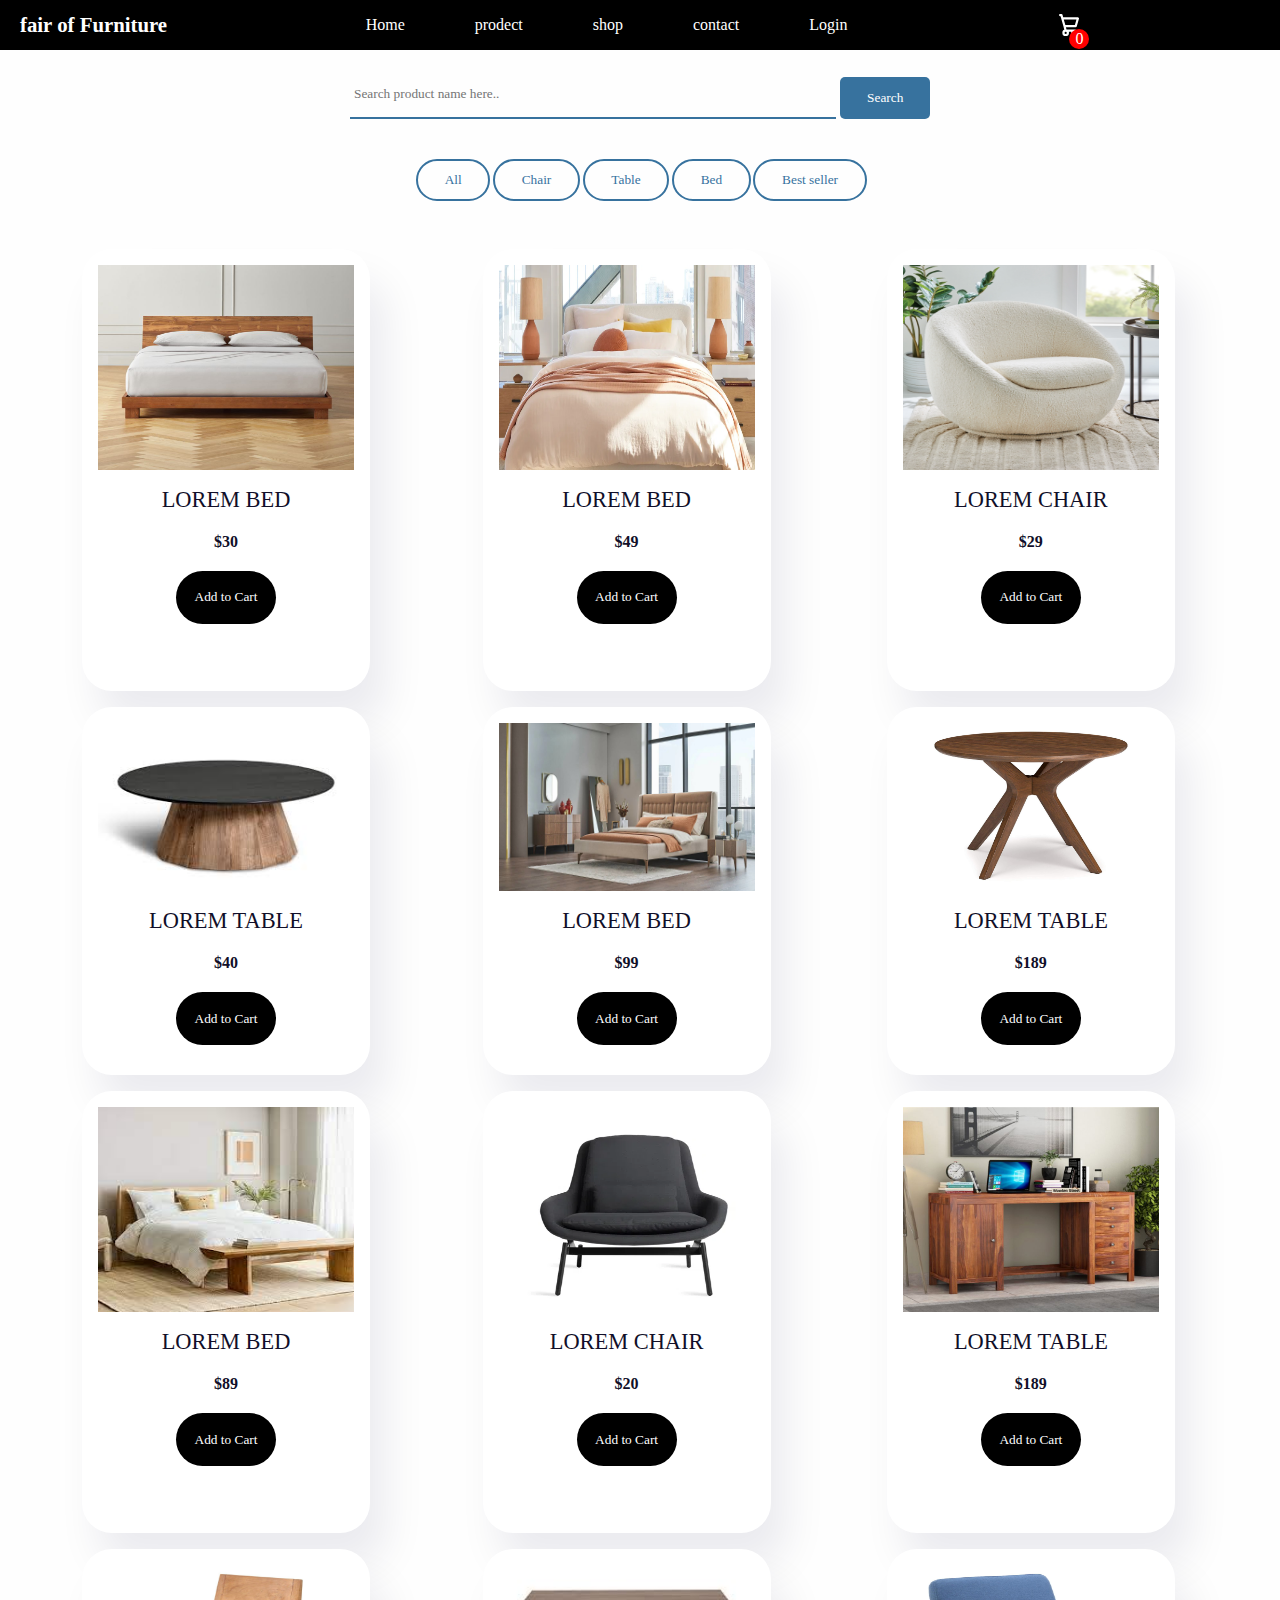
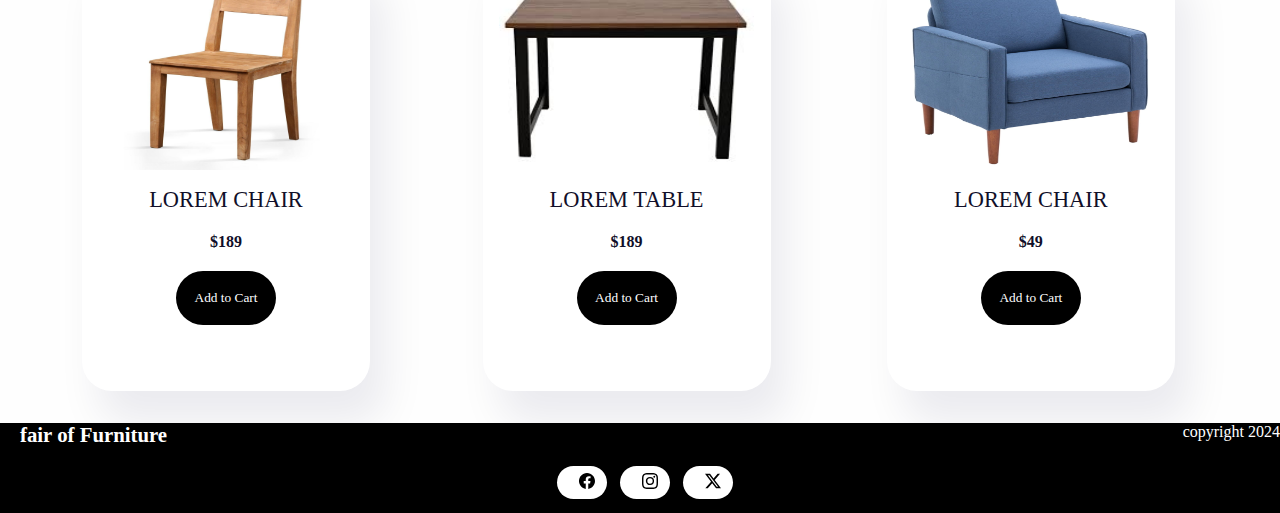
==== html/proudect.html @ f80cce1e "Add files via upload" ====
<?php
session_start();

?>
<html lang="en">

<head>
    <meta name="viewport" content="width=device-width, initial-scale=1.0" />
    <title>fair of Furniture- Products</title>

    <link href="https://fonts.googleapis.com/css2?family=Poppins:wght@400;500&display=swap" rel="stylesheet" />
    <link rel="stylesheet" href="../css/proudct.css" />
</head>

<body>



    <div class="contain">
        <nav>
            <h1 class="logo"> fair of Furniture</h1>
            <ul class="navscreeen">
                <li><a href="../index.html">Home</a></li>
                <li><a href="proudect.html" class="active">prodect</a></li>
                <li><a href="#">shop</a></li>
                <li><a href="#">contact</a></li>
           <a href="login.html">Login</a> </li>
    
            <div class="icon-cart">
                <svg aria-hidden="true" xmlns="http://www.w3.org/2000/svg" fill="none" viewBox="0 0 18 20">
                    <path stroke="currentColor" stroke-linecap="round" stroke-linejoin="round" stroke-width="2"
                        d="M6 15a2 2 0 1 0 0 4 2 2 0 0 0 0-4Zm0 0h8m-8 0-1-4m9 4a2 2 0 1 0 0 4 2 2 0 0 0 0-4Zm-9-4h10l2-7H3m2 7L3 4m0 0-.792-3H1" />
                </svg>


                <span class="quantity">
                    0
                </span>
            </div>
            </ul>
            <li onclick="show()"> <svg xmlns="http://www.w3.org/2000/svg" width="16" height="16" fill="currentColor"
                    class="bi bi-list" viewBox="0 0 16 16">
                    <path fill-rule="evenodd" d="M2.5 12a.5.5 0 0 1 .5-.5h10a.5.5 0 0 1 0 1H3a.5.5 0 0
                         1-.5-.5m0-4a.5.5 0 0 1 .5-.5h10a.5.5 0 0 1 0 1H3a.5.5 0 0 1-.5-.5m0-4a.5.5 0 0
                          1 .5-.5h10a.5.5 0 0 1 0 1H3a.5.5 0 0 1-.5-.5" />
                </svg>
            </li>

            <ul class="navbar">
                <li onclick="closebar()"> <svg xmlns="http://www.w3.org/2000/svg" width="16" height="16" fill="currentColor"
                        class="bi bi-x-circle" viewBox="0 0 16 16">
                        <path d="M8 15A7 7 0 1 1 8 1a7 7
                         0 0 1 0 14m0 1A8 8 0 1 0 8 0a8 8 0 0 0 0 16" />
                        <path d="M4.646 4.646a.5.5 0 0 1 .708 0L8 
                            7.293l2.646-2.647a.5.5 0 0 1 .708.708L8.707 8l2.647
                             2.646a.5.5 0 0 1-.708.708L8 8.707l-2.646 2.647a.5.5 0 0
                              1-.708-.708L7.293 8 4.646 5.354a.5.5 0 0 1 0-.708" />
                    </svg></li>
  
                <li><a href="../index.html">Home</a></li>
                <li><a href="proudect.html" class="active">prodect</a></li>
                <li><a href="#">shop</a></li>
                <li><a href="#">contact</a></li>
          <li>     <a href="login.html">Login</a> </li>
            </ul>
        </nav>
        <div class="wrapper">
            <div id="search-container">
                <input type="search" id="search-input" placeholder="Search product name here.." />
                <button id="search">Search</button>
            </div>
            <div id="buttons">
                <button class="button-value" onclick="filterProduct('all')">All</button>
                <button class="button-value" onclick="filterProduct('Chair')">
                    Chair
                </button>
                <button class="button-value" onclick="filterProduct('Table')">
                    Table
                </button>
                <button class="button-value" onclick="filterProduct('Bed')">
                    Bed
                </button>
                <button class="bestSell" onclick="best()">
                    Best seller
                </button>
            </div>
            <div id="products"></div>
        </div>
    </div>
    <div class="cartTab">
        <h1>Shopping Cart</h1>
        <div class="listCart">

        </div>
        <div class="total">Total: 0</div>
        <div class="btn">
            <button class="close">CLOSE</button>
            <button class="checkOut" 
 onclick="handleCheckout()">Check Out</button>
        </div>
    </div>


    <footer class="foot">
        <div class="topfoter">
            <h1 class="logo"> fair of Furniture</h1>
        </div>
        <div class="center">
            <div class="text1">
                <div class="text2">
                    <div class="text3">

                        <a href=""><svg xmlns="http://www.w3.org/2000/svg" width="16" height="16" fill="currentColor"
                                class="bi bi-facebook" viewBox="0 0 16 16">
                                <path
                                    d="M16 8.049c0-4.446-3.582-8.05-8-8.05C3.58 0-.002 3.603-.002 8.05c0 4.017 2.926 7.347 6.75 7.951v-5.625h-2.03V8.05H6.75V6.275c0-2.017 1.195-3.131 3.022-3.131.876 0 1.791.157 1.791.157v1.98h-1.009c-.993 0-1.303.621-1.303 1.258v1.51h2.218l-.354 2.326H9.25V16c3.824-.604 6.75-3.934 6.75-7.951" />
                            </svg></a>
                    </div>
                    <span>Facebook</span>
                </div>
                <div class="text2">
                    <div class="text3">

                        <a href=""><svg xmlns="http://www.w3.org/2000/svg" width="16" height="16" fill="currentColor"
                                class="bi bi-instagram" viewBox="0 0 16 16">
                                <path
                                    d="M8 0C5.829 0 5.556.01 4.703.048 3.85.088 3.269.222 2.76.42a3.9 3.9 0 0 0-1.417.923A3.9 3.9 0 0 0 .42 2.76C.222 3.268.087 3.85.048 4.7.01 5.555 0 5.827 0 8.001c0 2.172.01 2.444.048 3.297.04.852.174 1.433.372 1.942.205.526.478.972.923 1.417.444.445.89.719 1.416.923.51.198 1.09.333 1.942.372C5.555 15.99 5.827 16 8 16s2.444-.01 3.298-.048c.851-.04 1.434-.174 1.943-.372a3.9 3.9 0 0 0 1.416-.923c.445-.445.718-.891.923-1.417.197-.509.332-1.09.372-1.942C15.99 10.445 16 10.173 16 8s-.01-2.445-.048-3.299c-.04-.851-.175-1.433-.372-1.941a3.9 3.9 0 0 0-.923-1.417A3.9 3.9 0 0 0 13.24.42c-.51-.198-1.092-.333-1.943-.372C10.443.01 10.172 0 7.998 0zm-.717 1.442h.718c2.136 0 2.389.007 3.232.046.78.035 1.204.166 1.486.275.373.145.64.319.92.599s.453.546.598.92c.11.281.24.705.275 1.485.039.843.047 1.096.047 3.231s-.008 2.389-.047 3.232c-.035.78-.166 1.203-.275 1.485a2.5 2.5 0 0 1-.599.919c-.28.28-.546.453-.92.598-.28.11-.704.24-1.485.276-.843.038-1.096.047-3.232.047s-2.39-.009-3.233-.047c-.78-.036-1.203-.166-1.485-.276a2.5 2.5 0 0 1-.92-.598 2.5 2.5 0 0 1-.6-.92c-.109-.281-.24-.705-.275-1.485-.038-.843-.046-1.096-.046-3.233s.008-2.388.046-3.231c.036-.78.166-1.204.276-1.486.145-.373.319-.64.599-.92s.546-.453.92-.598c.282-.11.705-.24 1.485-.276.738-.034 1.024-.044 2.515-.045zm4.988 1.328a.96.96 0 1 0 0 1.92.96.96 0 0 0 0-1.92m-4.27 1.122a4.109 4.109 0 1 0 0 8.217 4.109 4.109 0 0 0 0-8.217m0 1.441a2.667 2.667 0 1 1 0 5.334 2.667 2.667 0 0 1 0-5.334" />
                            </svg></a>
                    </div>
                    <span>instagram</span>
                </div>
                <div class="text2">
                    <div class="text3">
                        <a href=""><svg xmlns="http://www.w3.org/2000/svg" width="16" height="16" fill="currentColor"
                                class="bi bi-twitter-x" viewBox="0 0 16 16">
                                <path
                                    d="M12.6.75h2.454l-5.36 6.142L16 15.25h-4.937l-3.867-5.07-4.425 5.07H.316l5.733-6.57L0 .75h5.063l3.495 4.633L12.601.75Zm-.86 13.028h1.36L4.323 2.145H2.865z" />
                            </svg></a>
                    </div>
                    <span>X</span>
                </div>
            </div>
        </div>
        <div class="topfoter">
            <p class="copyright"> copyright 2024</p>
        </div>

    </footer>

    <script src="../js/proudect.js">
    </script>
</body>

</html>
---- css/proudct.css ----
* {
    padding: 0;
    margin: 0;
    box-sizing: border-box;
    border: none;
    outline: none;
    font-family: 'Times New Roman', Times, serif;
}

body {
    background-color: #fefefe;
}

.container {
    width: 100%;
    text-align: center;
    transition: transform .5s;
    margin-top: 0;
}
nav {
    display: flex;
    justify-content: space-between;
    align-items: center;
    background-color: black;
    height: 50px;
    font-family: 'Times New Roman', Times, serif;
}

.logo {
font-family: "Pacifico", cursive;
    font-size: 20px;
    color: rgb(255, 255, 255);
    padding-left: 20px;
}

.icon-cart {
    position: relative;
    margin-left: 12em;
}
svg {
    width: 20px;
    color: #fff;
}

.icon-cart span {
    position: absolute;
    background-color: red;
    width: 20px;
    height: 20px;
    display: flex;
    justify-content: center;
    align-items: center;
    border-radius: 50%;
    color: #fff;
    top: 70%;
    left: 10px;
}

.navscreeen {
    display: none;
}

.navbar {
    background-color: #ffffffa7;
    height: 100vh;
    position: fixed;
    top: 0;
    right: 0;
    z-index: 999;
    box-shadow: -10px 0 10px rgba(0, 0, 0, 0.1);
    backdrop-filter: blur(10px);
    flex-direction: column;
    align-items: flex-start;
    justify-content: flex-start;
    list-style: none;
    font-family: 'Times New Roman', Times, serif;
    font-size: 16px;
    width: 250px;
    display: none;
}

.navbar li {
    padding: 10px 20px;
    width: 100%;
}

.navbar a {
    width: 100%;
    color: rgb(0, 0, 0);
    font-size: 16px;
    text-decoration: none;
}

.bi-list {
    color: white;
    text-align: right;
    margin-right: 1em;
    cursor: pointer;
}

.bi-x-circle {
    display: flex;
    justify-content: flex-start;
    margin-left: 11em;
    cursor: pointer;
}

/* cart */
.cartTab {
    width: 400px;
    background-color: #353432;
    color: #eee;
    position: fixed;
    top: 0;
    right: -400px;
    bottom: 0;
    display: grid;
    grid-template-rows: 70px 1fr 70px;
    transition: .5s;
}

body.showCart .cartTab {
    right: 0;
}

body.showCart .contain {
    transform: translateX(-250px);
}

.cartTab h1 {
    padding: 20px;
    margin: 0;
    font-weight: 300;
}

.cartTab .btn {
    display: grid;
    grid-template-columns: repeat(2, 1fr);
    height: 50px;
}
.cartTab button{
    background-color: #E8BC0E;
    border: none;
    font-weight: 500;
    cursor: pointer;
}

.cartTab .close {
    background-color: #eee;
}
.listCart li img {
    width: 100%;
    height: 50px;
    margin-left: 1em;
}
.tocart{
display: inline-flex;
}
.tocart button{
    width: 20px;

}
.listCart li{
    margin-top: 2em;
    display: grid;
    grid-template-columns: 70px 160px 60px 1fr;
    gap: 10px;
    text-align: center;
    align-items: center;
}

.listCart quantity {
    display: inline-block;
    width: 25px;
    height: 25px;
    background-color: #eee;
    border-radius: 50%;
    color: #555;
    cursor: pointer;
}

.listCart:nth-child(2) {
    background-color: w;
    color: #eee;
    cursor: auto;
}

.listCart .item:nth-child(even) {
    background-color: #eee1;
}
.total {
    margin-left: 1em;
}

.listCart {
    overflow: auto;
}

.listCart::-webkit-scrollbar {
    width: 0;
}
.wrapper {
    width: 95%;
    margin: 0 auto;
}

#search-container {
    display: flex;
    justify-content: center;
    margin-top: 20px;
}

#search-container input {
    background-color: transparent;
    width: 40%;
    border-bottom: 2px solid #37729E;
    padding: 0.2em 0.3em;
}

#search-container input:focus {
    border-bottom-color: #37729E;
}

#search-container button {
    padding: 1em 2em;
    margin-left: 1em;
    background-color: #37729E;
    color: #ffffff;
    border-radius: 5px;
    margin-top: 0.5em;
}

#buttons {
    margin-top: 40px;
    display: flex;
    justify-content: center;
}

.button-value,.bestSell {
    border: 2px solid #37729E;
    padding: 0.7em 2em;
    border-radius: 3em;
    background-color: transparent;
    color: #37729E;
    cursor: pointer;
    margin-left: 0.2em;
}
.button-value:hover,.bestSell:hover{
    background-color: #37729E;
    color: #ffffff;
}

.button-value .active {
    background-color: #6759ff;
    color: #ffffff;
}

#products {
    display: grid;
    grid-template-columns: auto auto;
    grid-column-gap: 1em;
    padding: 2em 0;
    margin-left: 50px;
}

.card {
    background-color: #ffffff;
    max-width: 18em;
    margin-top: 1em;
    padding: 1em;
    border-radius: 30px;
    box-shadow: 1em 2em 2.5em rgba(1, 2, 68, 0.08);
}

img {
    width: 100%;
    object-fit: fill;
    height: 50%;
}

.container {
    padding-top: 1em;
    color: #110f29;
}

.container h5 {
    font-weight: 500;
    margin-top: 1px;
    text-align: center;
    font-size: 20px;
}

.container h6 {
    margin-top: 20px;
    text-align: center;
}

.hide {
    display: none;
}

.add-to-cart {
    margin-top: 20px;
    border-radius: 30px;
    width: 100px;
    height: 30px;
    background-color: #000000;
    color: white;

}

.add-to-cart:hover {
    background-color: #6759ff;
    color: white;
    width: 103px;
    height: 33px;
    transition-duration: 0.4s;

}

footer {
    background-color: #000000;
    height: 60px;
    display: inline-flex;
    width: 100%;
}

.center {
    margin-top: 2em;
    display: grid;
    place-items: center;
}

.text1 .text2 {
    display: inline-block;
    width: 30px;
    height: 20px;
    border-radius: 30px;
    background-color: #ffffff;
    cursor: pointer;
    box-shadow: 0px 10px 10px rgba(0, 0, 0, 0.5);
    overflow: hidden;
    transition: all 0.3s ease-out;

}

.text2 {
    margin-left: 5px;
}

.bi-twitter-x,
.bi-instagram,
.bi-facebook {
    color: #000000;
    margin-left: 6px;
    margin-top: 3px;
}

.topfoter {
    color: white;
    flex: 1;
}

footer .copyright {
    text-align: right;
}

@media screen and (min-width:720px) {
    .logo {
            font-size: 1.3em;
        }
    .navscreeen {
        display: flex;
        justify-content: center;
        align-items: center;
        list-style: none;
        color: #ffffff;
    }

    .nav:hover {
        background-color: #6759ff;
        border-radius: 30px;
    }

    nav ul li {
        margin-right: 30px;
    }

    .navbar {
        display: none;
    }

    .bi-cart2 {
        margin-right: 30px;
        color: #ffffff;
        display: flex;
        justify-content: end;
    }

    a {
        text-decoration: none;
        color: white;
        font-size: 16px;
        margin: 20px;
        font-family: 'Times New Roman', Times, serif;
    }

    .bi-list {
        display: none;
    }

    .navscreeen {
        color: white;
        display: flex;
        justify-content: center;
    }

    #search-container {
        display: flex;
        justify-content: center;
        margin-top: 20px;
    }

    #search-container button {
        margin-left: 0.3em;
    }

    .button-value {
        padding: 0.8em 2em;
    }

    #buttons {
        display: flex;
        justify-content: center;
    }

    #products {
        grid-template-columns: auto auto auto;
        grid-column-gap: 1.5em;
    }

    img {
        width: 100%;
        object-fit: fill;
        height: 50%;
    }


    .container h5 {
        font-size: 1.4em;
    }

    .container h6 {
        font-size: 1em;

    }

    .add-to-cart {
        height: 4em;

        
    }

    .add-to-cart:hover {
        width: 103px;
        height: 44px;

    }

    footer {
        height: 90px;
    }

    .text1 .text2 {
        width: 50px;
        height: 33px;
    }

    .text2 {
        margin-left: 9px;
    }


    .text1 .text2 .text3 {
        display: inline-block;
        box-sizing: border-box;
        height: 33px;
        width: 50px;
        border-radius: 50px;
        line-height: 36px;
        padding-top: 7px;
        text-align: center;
        margin-right: 1px;
    }

    .bi-twitter-x,
    .bi-instagram,
    .bi-facebook {
        margin: 0;
    }

    .text1 .text2:nth-child(1):hover .text3 {
        background: #4065b1;
    }

    .text1 .text2:nth-child(2):hover .text3 {
        background: #4065b1;
    }

    .text1 .text2:nth-child(3):hover .text3 {
        background: #4065b1;
    }

    .text1 .text2:nth-child(4):hover .text3 {
        background: #4065b1;
    }

    .text1 .text2:nth-child(5):hover .text3 {
        background: #4065b1;
    }

    .text1 .text2:hover {
        width: 200px;
    }

}
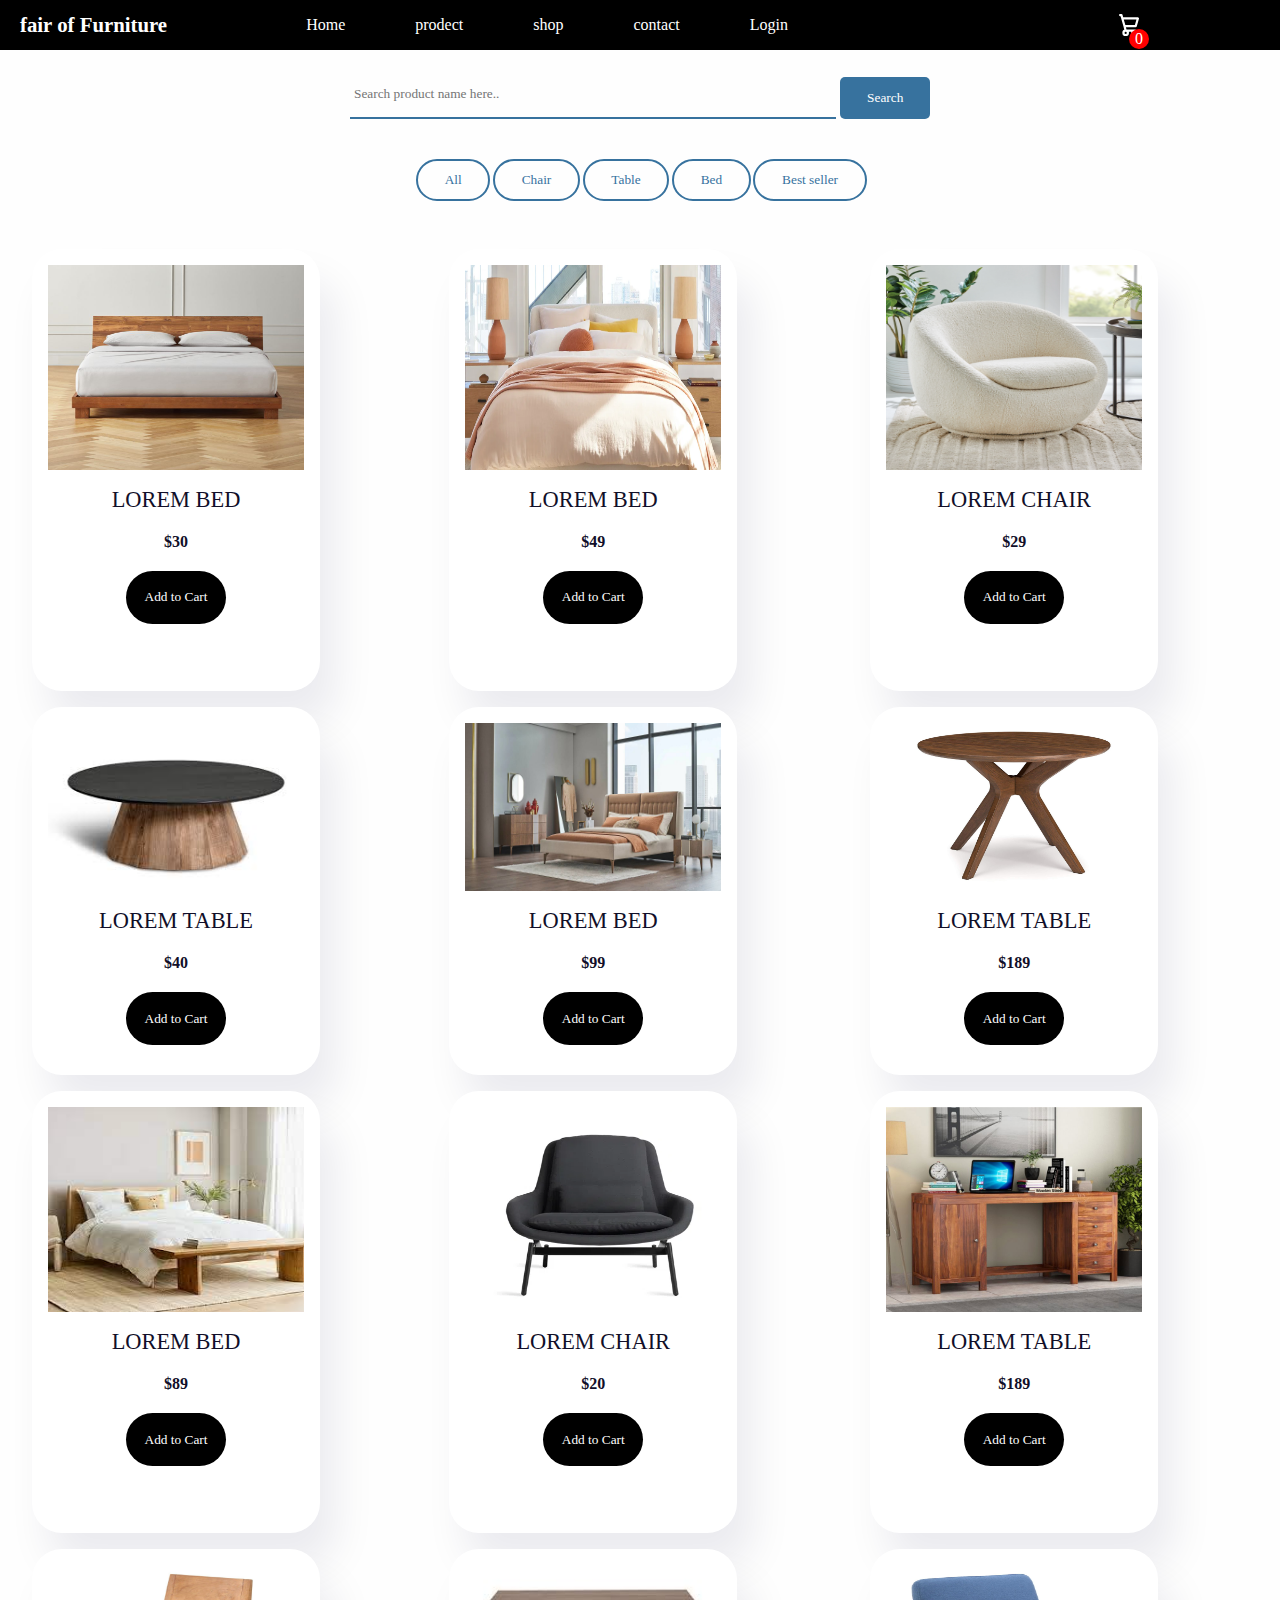
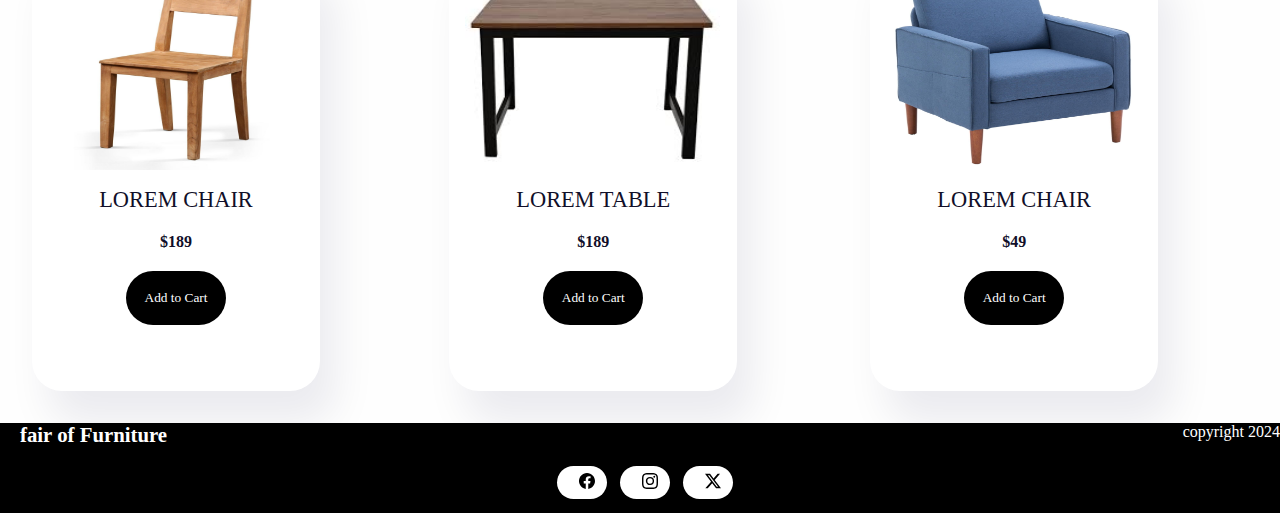
==== commit e88358d1: "Update proudect.html" ====
--- a/html/proudect.html
+++ b/html/proudect.html
@@ -25,7 +25,7 @@
                 <li><a href="#">shop</a></li>
                 <li><a href="#">contact</a></li>
            <a href="login.html">Login</a> </li>
-    
+            </ul>
             <div class="icon-cart">
                 <svg aria-hidden="true" xmlns="http://www.w3.org/2000/svg" fill="none" viewBox="0 0 18 20">
                     <path stroke="currentColor" stroke-linecap="round" stroke-linejoin="round" stroke-width="2"
@@ -37,7 +37,7 @@
                     0
                 </span>
             </div>
-            </ul>
+    
             <li onclick="show()"> <svg xmlns="http://www.w3.org/2000/svg" width="16" height="16" fill="currentColor"
                     class="bi bi-list" viewBox="0 0 16 16">
                     <path fill-rule="evenodd" d="M2.5 12a.5.5 0 0 1 .5-.5h10a.5.5 0 0 1 0 1H3a.5.5 0 0
@@ -151,4 +151,4 @@
     </script>
 </body>
 
-</html>+</html>
--- a/css/proudct.css
+++ b/css/proudct.css
@@ -260,7 +260,8 @@
     grid-template-columns: auto auto;
     grid-column-gap: 1em;
     padding: 2em 0;
-    margin-left: 50px;
+    margin-left: auto;
+    margin-right: auto;
 }
 
 .card {
@@ -272,10 +273,11 @@
     box-shadow: 1em 2em 2.5em rgba(1, 2, 68, 0.08);
 }
 
+
 img {
     width: 100%;
     object-fit: fill;
-    height: 50%;
+    height: 27vh;
 }
 
 .container {
@@ -523,4 +525,4 @@
         width: 200px;
     }
 
-}+}
